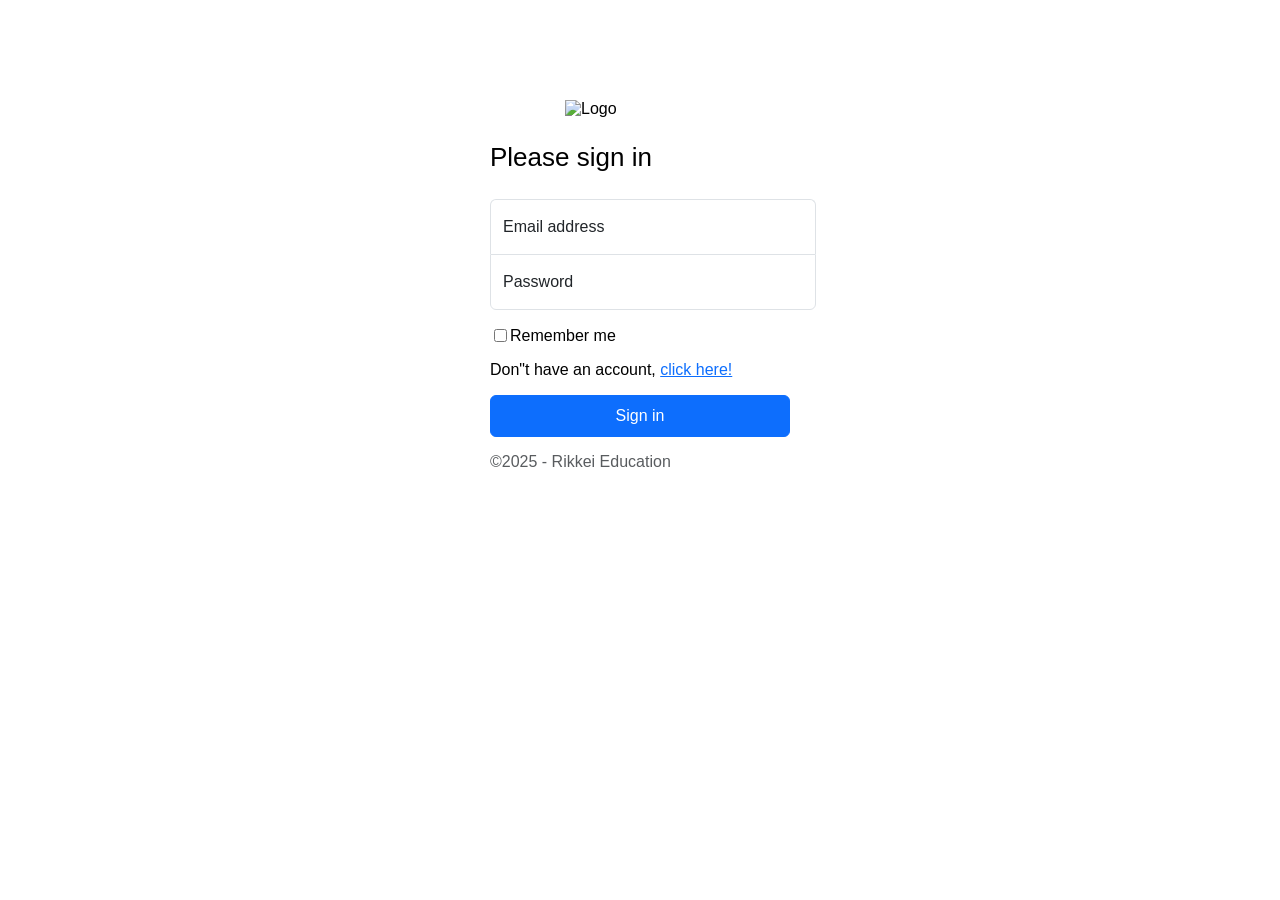
==== project/sign-in.html @ c75a5bc8 "s1-project" ====
<!DOCTYPE html>
<html lang="en">
<head>
    <meta charset="UTF-8">
    <meta name="viewport" content="width=device-width, initial-scale=1.0">
    <link  rel="stylesheet" href="./sign-in.css"/>
    <title>Sign in</title>
</head>
<body>
    <main class="sign-in-main"> 
        <img src="link logo.png" alt="Logo" class="logo" />    <!-- ảnh logo -->
        <p class="sign-in-message">Please sign in </p>
        <form action="" method="GET" id="sign-in-form">
            <div>
                <input type="email" id="email" name="email" placeholder="Email address" />
                <input type="password" id="password" name="password" placeholder="Password" />
            </div>
            <div class="save-loggin">
                <input type="checkbox" name="save-loggin-text" id="save-loggin-text"/>
                <label for="save-loggin-checkbox" class="save=loggin-text">Remember me</label>
            </div>
            <p>
            Don"t have an account, <a class="signup-link" href="link signup html">click here!</a>    <!-- link sign up html -->
            </p>
            <button type="submit" class="btn">Sign in</button>
            </div>
        </form>

        <p class="sign-in-footer">&copy;2025 - Rikkei Education</p>
    </main>

    <div id="msg">
        <div id="login-validation" class="hidden">
            <div class="login-validation-header">
                <i class="fa-solid fa-circle-minus"></i>
                <p>Error</p>
                <div class="close-btn">
                    <img src="...link icon error.png" alt="close" /> <!-- ảnh icon error -->
                </div>
            </div>

            <div class="login-validation-content">
                <p class="password-cannot-blank">Mật khẩu không được bỏ trống</p>
                <p class="email-cannot-blank">Email không được bỏ trống</p>
            </div>
        </div>

        <div id="login-toast" class="hidden">
            <i class="fa-solid fa-circle-check"></i>
            <span class="toast-title">Đăng nhập thành công</span>
        </div>
 
        <div id="login-error" class="hidden">
            <i class="fa-solid fa-circle-exclamation"></i>
            <span class="error-title">Email hoặc mật khẩu không tồn tại.</span>
        </div>
    </div>

    <script src="./sign-in.js"></script>

</body>
</html>
---- project/sign-in.css ----
.sign-in-main{
    width: 300px;
    margin: 100px auto 0;
    font-family: 'Roboto', sans-serif;
    font-weight: 400;
}

.sign-in-main .logo{
    display: block;
    margin: 0 auto;
    width: 150px;
}

.sign-in-main .sign-in-message{
    font-size: 26px;
    text-align: left;
    margin-top: 24px;
}

.sign-in-main #sign-in-form{
    margin-top: 18px;
}

#sign-in-form #email,
#sign-in-form #password{
    width: 100%;
    border: 1px solid #dee2e6;
    padding: 18px 12px;
    font-size: 16px;
}

#sign-in-form input::placeholder{
    color: #212529;
}

#sign-in-form #email{
    border-top-left-radius: 6px;
    border-top-right-radius: 6px;
    border-bottom: none;
}

#sign-in-form #password{
    border-bottom-left-radius: 6px;
    border-bottom-right-radius: 6px;
}

#sign-in-form .save-loggin{
    display: flex;
    align-items: center;
    margin: 16px 0;
    justify-content: flex-start;
}

#sign-in-form #save-loggin-checkbox{
    width: 100%;
    margin-right: 10px;
}

#sign-in-form .signup-link{
    color: #0d6efd;
}

#sign-in-form .btn{
    width: 100%;
    background-color: #0d6efd;
    color: #fff;
    padding: 11px;
    border-radius: 6px;
    font-size: 16px;
    border: 1px solid #0d6efd;
    transition: transform 0.5s ease-out;
}

.btn:hover{
    cursor: pointer;
    transform: scale(1.1,1.1);
}

.sign-in-main .sign-in-footer{
    color: rgba(33,37,41,0.75);
}

#msg{
    position: fixed;
    opacity: 0;
    transition: all 0.5s ease;
    transform: translateX(-100%);
}

#msg.show{
    opacity: 1;
    transform: translateX(0);
    top: 22px;
    left: 26px;
}

#msg #login-validation {
    font-family: 'Inter', sans-serif;
    background-color: #ffe5e8;
    border-radius: 10px;
    padding: 16px;
}

#login-validation .login-validation-header{
    display: flex;
    align-items: center;
    justify-content: space-between;
    gap: 8px;
}

.login-validation-header .fa-circle-minus{
    color: #e8132a;
    text-align: right;
    font-size: 16px;
}

.login-validation-header p{
    font-size: 16px;
    font-weight: 500;
    width: 100%;
}

.login-validation-header .close-btn{
    padding: 2px;
    color: #445275;
    background-color: rgba(255,255,255,0.35);
    border-radius: 50%;
    display: flex;
    justify-content: center;
    align-items: center;
}

.login-validation .login-validation-content {
    font-size: 14px;
    line-height: 1.5;
    padding: 0 24px;
    margin-top: 8px;
}

#msg #login-toast{
    background-color: #e5fff0;
    padding: 16px 16px 18px;
    margin-top: 20px;
    border-radius: 10px;
}

#login-toast .fa-circle-check{
    color: #02ee6a;
    font-size: 20px;
    margin-right: 3px;
}

#login-toast .toast-title{
    font-size: 14px;
}

#msg #login-error{
    background-color: #ffe5e8;
    padding: 16px 16px 18px;
    margin-top: 20px;
    border-radius: 10px;
}

#login-error .fa-circle-exclamation{
    color: #e8132a;
    font-size: 20px;
    margin-right: 3px;
}

#login-error .error-title{
    font-size: 14px;
}

.hidden {
    display: none;
}

@media (max-width: 768px) {
  body {
    display: flex;
    justify-content: center;
    align-items: center;
    height: 100vh;
  }
  .sign-in-main {
    margin: 0;
  }
}
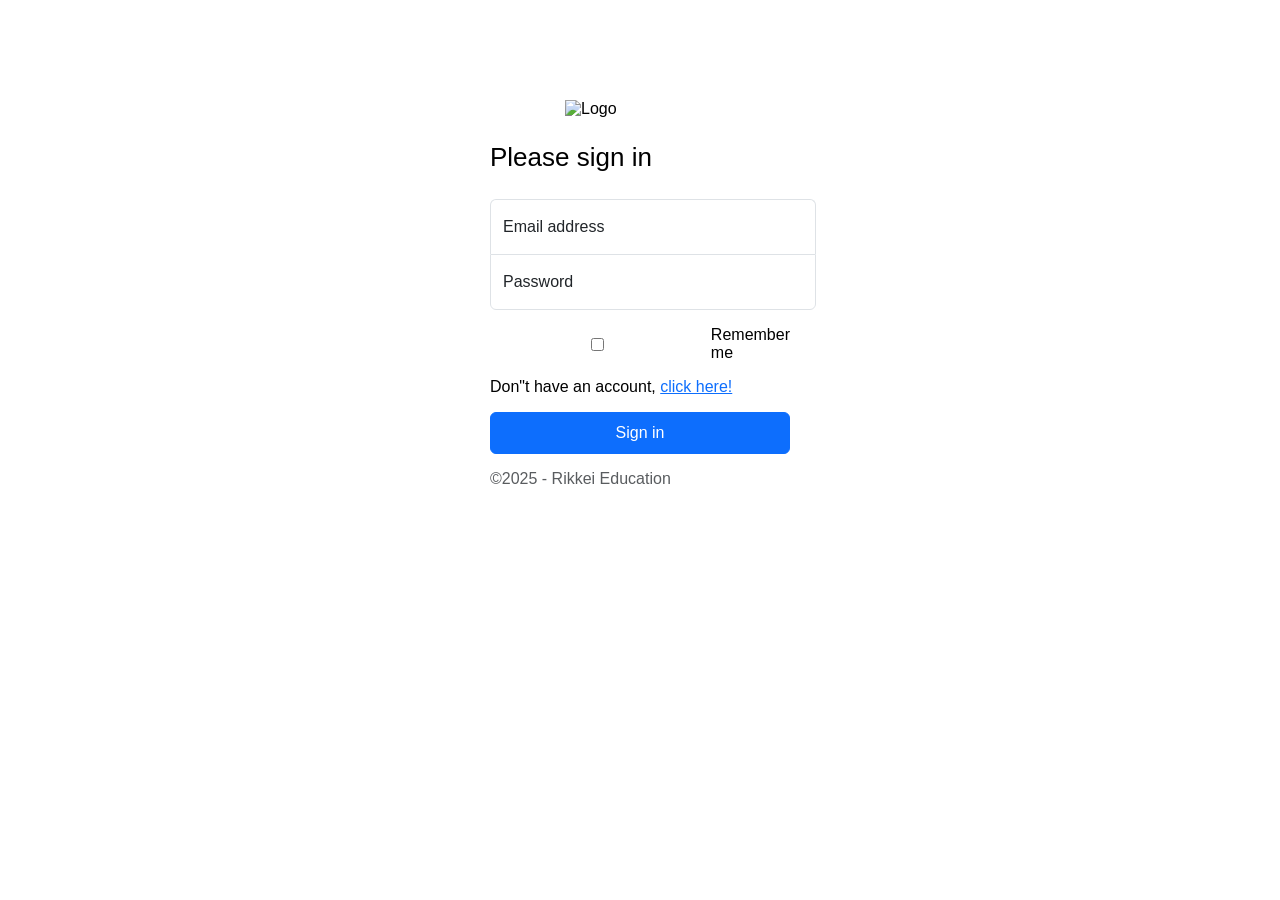
==== commit e381b5d2: "signin-signup" ====
--- a/project/sign-in.html
+++ b/project/sign-in.html
@@ -1,62 +1,62 @@
-<!DOCTYPE html>
-<html lang="en">
-<head>
-    <meta charset="UTF-8">
-    <meta name="viewport" content="width=device-width, initial-scale=1.0">
-    <link  rel="stylesheet" href="./sign-in.css"/>
-    <title>Sign in</title>
-</head>
-<body>
-    <main class="sign-in-main"> 
-        <img src="link logo.png" alt="Logo" class="logo" />    <!-- ảnh logo -->
-        <p class="sign-in-message">Please sign in </p>
-        <form action="" method="GET" id="sign-in-form">
-            <div>
-                <input type="email" id="email" name="email" placeholder="Email address" />
-                <input type="password" id="password" name="password" placeholder="Password" />
-            </div>
-            <div class="save-loggin">
-                <input type="checkbox" name="save-loggin-text" id="save-loggin-text"/>
-                <label for="save-loggin-checkbox" class="save=loggin-text">Remember me</label>
-            </div>
-            <p>
-            Don"t have an account, <a class="signup-link" href="link signup html">click here!</a>    <!-- link sign up html -->
-            </p>
-            <button type="submit" class="btn">Sign in</button>
-            </div>
-        </form>
-
-        <p class="sign-in-footer">&copy;2025 - Rikkei Education</p>
-    </main>
-
-    <div id="msg">
-        <div id="login-validation" class="hidden">
-            <div class="login-validation-header">
-                <i class="fa-solid fa-circle-minus"></i>
-                <p>Error</p>
-                <div class="close-btn">
-                    <img src="...link icon error.png" alt="close" /> <!-- ảnh icon error -->
-                </div>
-            </div>
-
-            <div class="login-validation-content">
-                <p class="password-cannot-blank">Mật khẩu không được bỏ trống</p>
-                <p class="email-cannot-blank">Email không được bỏ trống</p>
-            </div>
-        </div>
-
-        <div id="login-toast" class="hidden">
-            <i class="fa-solid fa-circle-check"></i>
-            <span class="toast-title">Đăng nhập thành công</span>
-        </div>
- 
-        <div id="login-error" class="hidden">
-            <i class="fa-solid fa-circle-exclamation"></i>
-            <span class="error-title">Email hoặc mật khẩu không tồn tại.</span>
-        </div>
-    </div>
-
-    <script src="./sign-in.js"></script>
-
-</body>
+<!DOCTYPE html>
+<html lang="en">
+<head>
+    <meta charset="UTF-8">
+    <meta name="viewport" content="width=device-width, initial-scale=1.0">
+    <link  rel="stylesheet" href="./sign-in.css"/>
+    <title>Sign in</title>
+</head>
+<body>
+    <main class="sign-in-main"> 
+        <img src="link logo.png" alt="Logo" class="logo" />    <!-- ảnh logo -->
+        <p class="sign-in-message">Please sign in </p>
+        
+        <form id="sign-in-form">
+            <div>
+                <input type="email" id="email" name="email" placeholder="Email address" />
+                <input type="password" id="password" name="password" placeholder="Password" />
+            </div>
+            <div class="save-loggin">
+                <input type="checkbox" name="save-loggin-checkbox" id="save-loggin-checkbox"/>
+                <label for="save-loggin-checkbox" class="save-loggin-text">Remember me</label>
+            </div>
+            <p>
+            Don"t have an account, <a class="signup-link" href="link signup html">click here!</a>    <!-- link sign up html -->
+            </p>
+            <button type="submit" class="btn">Sign in</button>
+        </form>
+
+        <p class="sign-in-footer">&copy;2025 - Rikkei Education</p>
+    </main>
+
+    <div id="msg">
+        <div id="login-validation" class="hidden">
+            <div class="login-validation-header">
+                <i class="fa-solid fa-circle-minus"></i>
+                <p>Error</p>
+                <div class="close-btn" id="close-validation-btn" style="cursor: pointer;">
+                    <img src="...link icon error.png" alt="close" /> <!-- ảnh icon error -->
+                </div>
+            </div>
+
+            <div class="login-validation-content">
+                <p class="password-cannot-blank">Mật khẩu không được bỏ trống</p>
+                <p class="email-cannot-blank">Email không được bỏ trống</p>
+            </div>
+        </div>
+
+        <div id="login-toast" class="hidden">
+            <i class="fa-solid fa-circle-check"></i>
+            <span class="toast-title">Đăng nhập thành công</span>
+        </div>
+ 
+        <div id="login-error" class="hidden">
+            <i class="fa-solid fa-circle-exclamation"></i>
+            <span class="error-title">Email hoặc mật khẩu không tồn tại.</span>
+        </div>
+    </div>
+
+    <script src="./sign-in.js"></script>
+
+</body>
 </html>
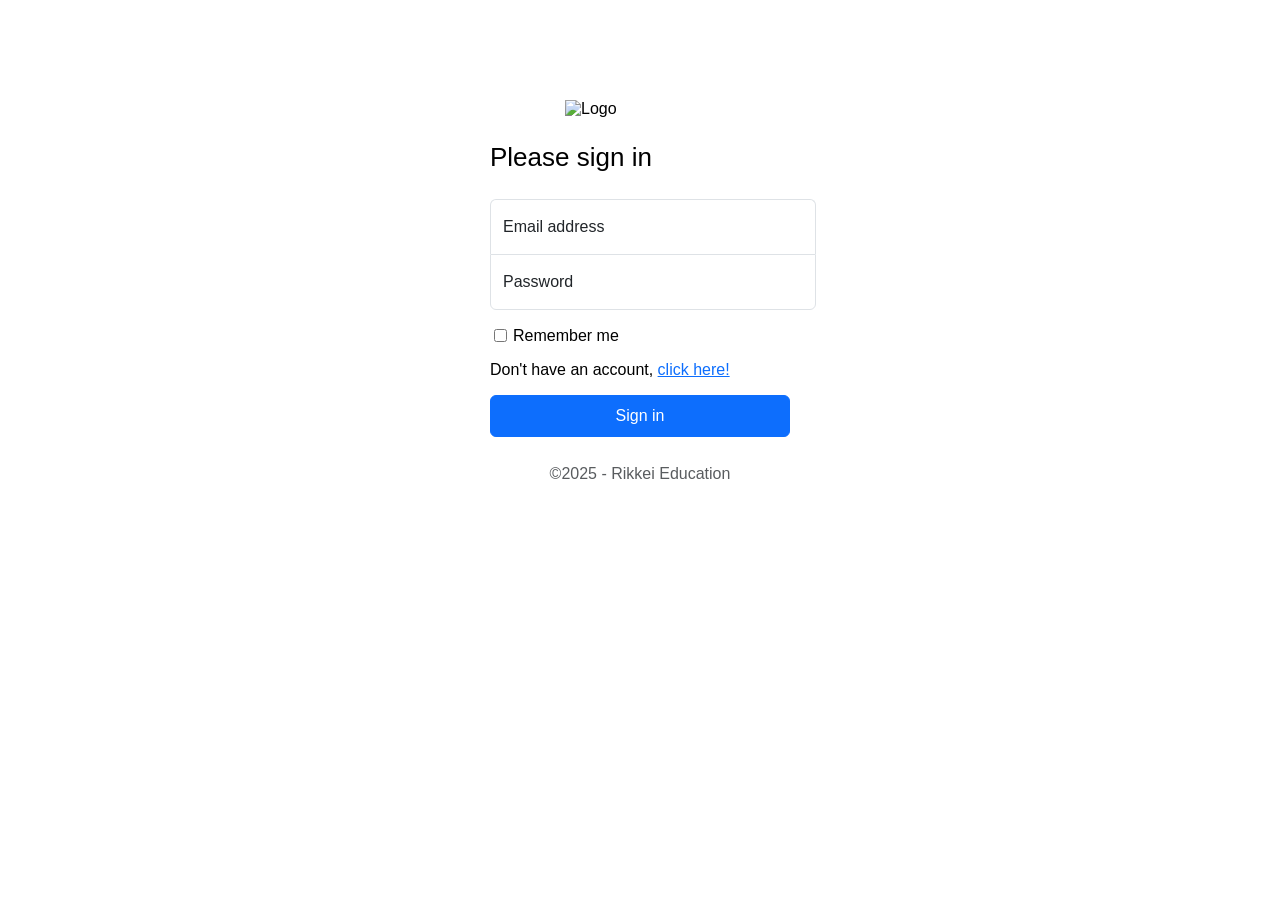
==== commit 4ec62ae5: "full" ====
--- a/project/sign-in.html
+++ b/project/sign-in.html
@@ -3,12 +3,13 @@
 <head>
     <meta charset="UTF-8">
     <meta name="viewport" content="width=device-width, initial-scale=1.0">
-    <link  rel="stylesheet" href="./sign-in.css"/>
+    <link rel="stylesheet" href="./sign-in.css"/>
+    <link rel="stylesheet" href="https://cdnjs.cloudflare.com/ajax/libs/font-awesome/6.5.1/css/all.min.css">
     <title>Sign in</title>
 </head>
 <body>
     <main class="sign-in-main"> 
-        <img src="link logo.png" alt="Logo" class="logo" />    <!-- ảnh logo -->
+        <img src="../assets/images/dashboard-logo.png" alt="Logo" class="logo" />
         <p class="sign-in-message">Please sign in </p>
         
         <form id="sign-in-form">
@@ -21,7 +22,7 @@
                 <label for="save-loggin-checkbox" class="save-loggin-text">Remember me</label>
             </div>
             <p>
-            Don"t have an account, <a class="signup-link" href="link signup html">click here!</a>    <!-- link sign up html -->
+                Don't have an account, <a class="signup-link" href="./sign-up.html">click here!</a>   
             </p>
             <button type="submit" class="btn">Sign in</button>
         </form>
@@ -35,13 +36,13 @@
                 <i class="fa-solid fa-circle-minus"></i>
                 <p>Error</p>
                 <div class="close-btn" id="close-validation-btn" style="cursor: pointer;">
-                    <img src="...link icon error.png" alt="close" /> <!-- ảnh icon error -->
+                    <i class="fa-solid fa-circle-xmark"></i>
                 </div>
             </div>
 
             <div class="login-validation-content">
-                <p class="password-cannot-blank">Mật khẩu không được bỏ trống</p>
-                <p class="email-cannot-blank">Email không được bỏ trống</p>
+                <p class="email-cannot-blank hidden">Email không được bỏ trống</p>
+                <p class="password-cannot-blank hidden">Mật khẩu không được bỏ trống</p>
             </div>
         </div>
 
@@ -57,6 +58,5 @@
     </div>
 
     <script src="./sign-in.js"></script>
-
 </body>
 </html>
--- a/project/sign-in.css
+++ b/project/sign-in.css
@@ -1,188 +1,194 @@
-.sign-in-main{
-    width: 300px;
-    margin: 100px auto 0;
-    font-family: 'Roboto', sans-serif;
-    font-weight: 400;
-}
-
-.sign-in-main .logo{
-    display: block;
-    margin: 0 auto;
-    width: 150px;
-}
-
-.sign-in-main .sign-in-message{
-    font-size: 26px;
-    text-align: left;
-    margin-top: 24px;
-}
-
-.sign-in-main #sign-in-form{
-    margin-top: 18px;
-}
-
-#sign-in-form #email,
-#sign-in-form #password{
-    width: 100%;
-    border: 1px solid #dee2e6;
-    padding: 18px 12px;
-    font-size: 16px;
-}
-
-#sign-in-form input::placeholder{
-    color: #212529;
-}
-
-#sign-in-form #email{
-    border-top-left-radius: 6px;
-    border-top-right-radius: 6px;
-    border-bottom: none;
-}
-
-#sign-in-form #password{
-    border-bottom-left-radius: 6px;
-    border-bottom-right-radius: 6px;
-}
-
-#sign-in-form .save-loggin{
-    display: flex;
-    align-items: center;
-    margin: 16px 0;
-    justify-content: flex-start;
-}
-
-#sign-in-form #save-loggin-checkbox{
-    width: 100%;
-    margin-right: 10px;
-}
-
-#sign-in-form .signup-link{
-    color: #0d6efd;
-}
-
-#sign-in-form .btn{
-    width: 100%;
-    background-color: #0d6efd;
-    color: #fff;
-    padding: 11px;
-    border-radius: 6px;
-    font-size: 16px;
-    border: 1px solid #0d6efd;
-    transition: transform 0.5s ease-out;
-}
-
-.btn:hover{
-    cursor: pointer;
-    transform: scale(1.1,1.1);
-}
-
-.sign-in-main .sign-in-footer{
-    color: rgba(33,37,41,0.75);
-}
-
-#msg{
-    position: fixed;
-    opacity: 0;
-    transition: all 0.5s ease;
-    transform: translateX(-100%);
-}
-
-#msg.show{
-    opacity: 1;
-    transform: translateX(0);
-    top: 22px;
-    left: 26px;
-}
-
-#msg #login-validation {
-    font-family: 'Inter', sans-serif;
-    background-color: #ffe5e8;
-    border-radius: 10px;
-    padding: 16px;
-}
-
-#login-validation .login-validation-header{
-    display: flex;
-    align-items: center;
-    justify-content: space-between;
-    gap: 8px;
-}
-
-.login-validation-header .fa-circle-minus{
-    color: #e8132a;
-    text-align: right;
-    font-size: 16px;
-}
-
-.login-validation-header p{
-    font-size: 16px;
-    font-weight: 500;
-    width: 100%;
-}
-
-.login-validation-header .close-btn{
-    padding: 2px;
-    color: #445275;
-    background-color: rgba(255,255,255,0.35);
-    border-radius: 50%;
-    display: flex;
-    justify-content: center;
-    align-items: center;
-}
-
-.login-validation .login-validation-content {
-    font-size: 14px;
-    line-height: 1.5;
-    padding: 0 24px;
-    margin-top: 8px;
-}
-
-#msg #login-toast{
-    background-color: #e5fff0;
-    padding: 16px 16px 18px;
-    margin-top: 20px;
-    border-radius: 10px;
-}
-
-#login-toast .fa-circle-check{
-    color: #02ee6a;
-    font-size: 20px;
-    margin-right: 3px;
-}
-
-#login-toast .toast-title{
-    font-size: 14px;
-}
-
-#msg #login-error{
-    background-color: #ffe5e8;
-    padding: 16px 16px 18px;
-    margin-top: 20px;
-    border-radius: 10px;
-}
-
-#login-error .fa-circle-exclamation{
-    color: #e8132a;
-    font-size: 20px;
-    margin-right: 3px;
-}
-
-#login-error .error-title{
-    font-size: 14px;
-}
-
-.hidden {
-    display: none;
-}
-
-@media (max-width: 768px) {
-  body {
-    display: flex;
-    justify-content: center;
-    align-items: center;
-    height: 100vh;
-  }
-  .sign-in-main {
-    margin: 0;
-  }
+.sign-in-main {
+  width: 300px;
+  margin: 100px auto 0;
+  font-family: 'Roboto', sans-serif;
+  font-weight: 400;
+}
+
+.sign-in-main .logo {
+  display: block;
+  margin: 0 auto;
+  width: 150px;
+}
+
+.sign-in-main .sign-in-message {
+  font-size: 26px;
+  text-align: left;
+  margin-top: 24px;
+}
+
+.sign-in-main #sign-in-form {
+  margin-top: 18px;
+}
+
+#sign-in-form #email,
+#sign-in-form #password {
+  width: 100%;
+  border: 1px solid #dee2e6;
+  padding: 18px 12px;
+  font-size: 16px;
+  outline: none;
+}
+
+#sign-in-form input::placeholder {
+  color: #212529;
+}
+
+#sign-in-form #email {
+  border-top-left-radius: 6px;
+  border-top-right-radius: 6px;
+  border-bottom: none;
+}
+
+#sign-in-form #password {
+  border-bottom-left-radius: 6px;
+  border-bottom-right-radius: 6px;
+}
+
+#sign-in-form .save-loggin {
+  display: flex;
+  align-items: center;
+  margin: 16px 0;
+  justify-content: flex-start;
+}
+
+#sign-in-form #save-loggin-checkbox,
+#sign-in-form input[type="checkbox"] {
+  width: auto;
+  margin-right: 6px;
+  cursor: pointer;
+}
+
+#sign-in-form .signup-link {
+  color: #0d6efd;
+}
+
+#sign-in-form .btn {
+  width: 100%;
+  background-color: #0d6efd;
+  color: #fff;
+  padding: 11px;
+  border-radius: 6px;
+  font-size: 16px;
+  border: 1px solid #0d6efd;
+  transition: transform 0.5s ease-out;
+}
+
+.btn:hover {
+  cursor: pointer;
+  transform: scale(1.05);
+}
+
+.sign-in-main .sign-in-footer {
+  margin-top: 28px;
+  text-align: center;
+  color: rgba(33, 37, 41, 0.75);
+}
+
+/* Msg & Toast notifications */
+#msg {
+  position: fixed;
+  opacity: 0;
+  transition: all 0.5s ease;
+  transform: translateX(-100%);
+  z-index: 999;
+}
+
+#msg.show {
+  opacity: 1;
+  transform: translateX(0);
+  top: 22px;
+  left: 26px;
+}
+
+#msg #login-validation {
+  font-family: 'Inter', sans-serif;
+  background-color: #ffe5e8;
+  border-radius: 10px;
+  padding: 16px;
+}
+
+#login-validation .login-validation-header {
+  display: flex;
+  align-items: center;
+  justify-content: space-between;
+  gap: 8px;
+}
+
+.login-validation-header .fa-circle-minus {
+  color: #e8132a;
+  font-size: 16px;
+}
+
+.login-validation-header p {
+  font-size: 16px;
+  font-weight: 500;
+  width: 100%;
+}
+
+.login-validation-header .close-btn {
+  padding: 2px;
+  color: #445275;
+  cursor: pointer;
+}
+
+#login-validation .login-validation-content {
+  font-size: 14px;
+  line-height: 1.5;
+  padding: 0 24px;
+  margin-top: 8px;
+}
+
+#msg #login-toast {
+  background-color: #e5fff0;
+  padding: 16px 16px 18px;
+  margin-top: 20px;
+  border-radius: 10px;
+  display: flex;
+  align-items: center;
+}
+
+#login-toast .fa-circle-check {
+  color: #02ee6a;
+  font-size: 20px;
+  margin-right: 8px;
+}
+
+#login-toast .toast-title {
+  font-size: 14px;
+}
+
+#msg #login-error {
+  background-color: #ffe5e8;
+  padding: 16px 16px 18px;
+  margin-top: 20px;
+  border-radius: 10px;
+  display: flex;
+  align-items: center;
+}
+
+#login-error .fa-circle-exclamation {
+  color: #e8132a;
+  font-size: 20px;
+  margin-right: 8px;
+}
+
+#login-error .error-title {
+  font-size: 14px;
+}
+
+.hidden {
+  display: none !important;
+}
+
+@media (max-width: 768px) {
+  body {
+    display: flex;
+    justify-content: center;
+    align-items: center;
+    height: 100vh;
+  }
+  .sign-in-main {
+    margin: 0;
+  }
 }
